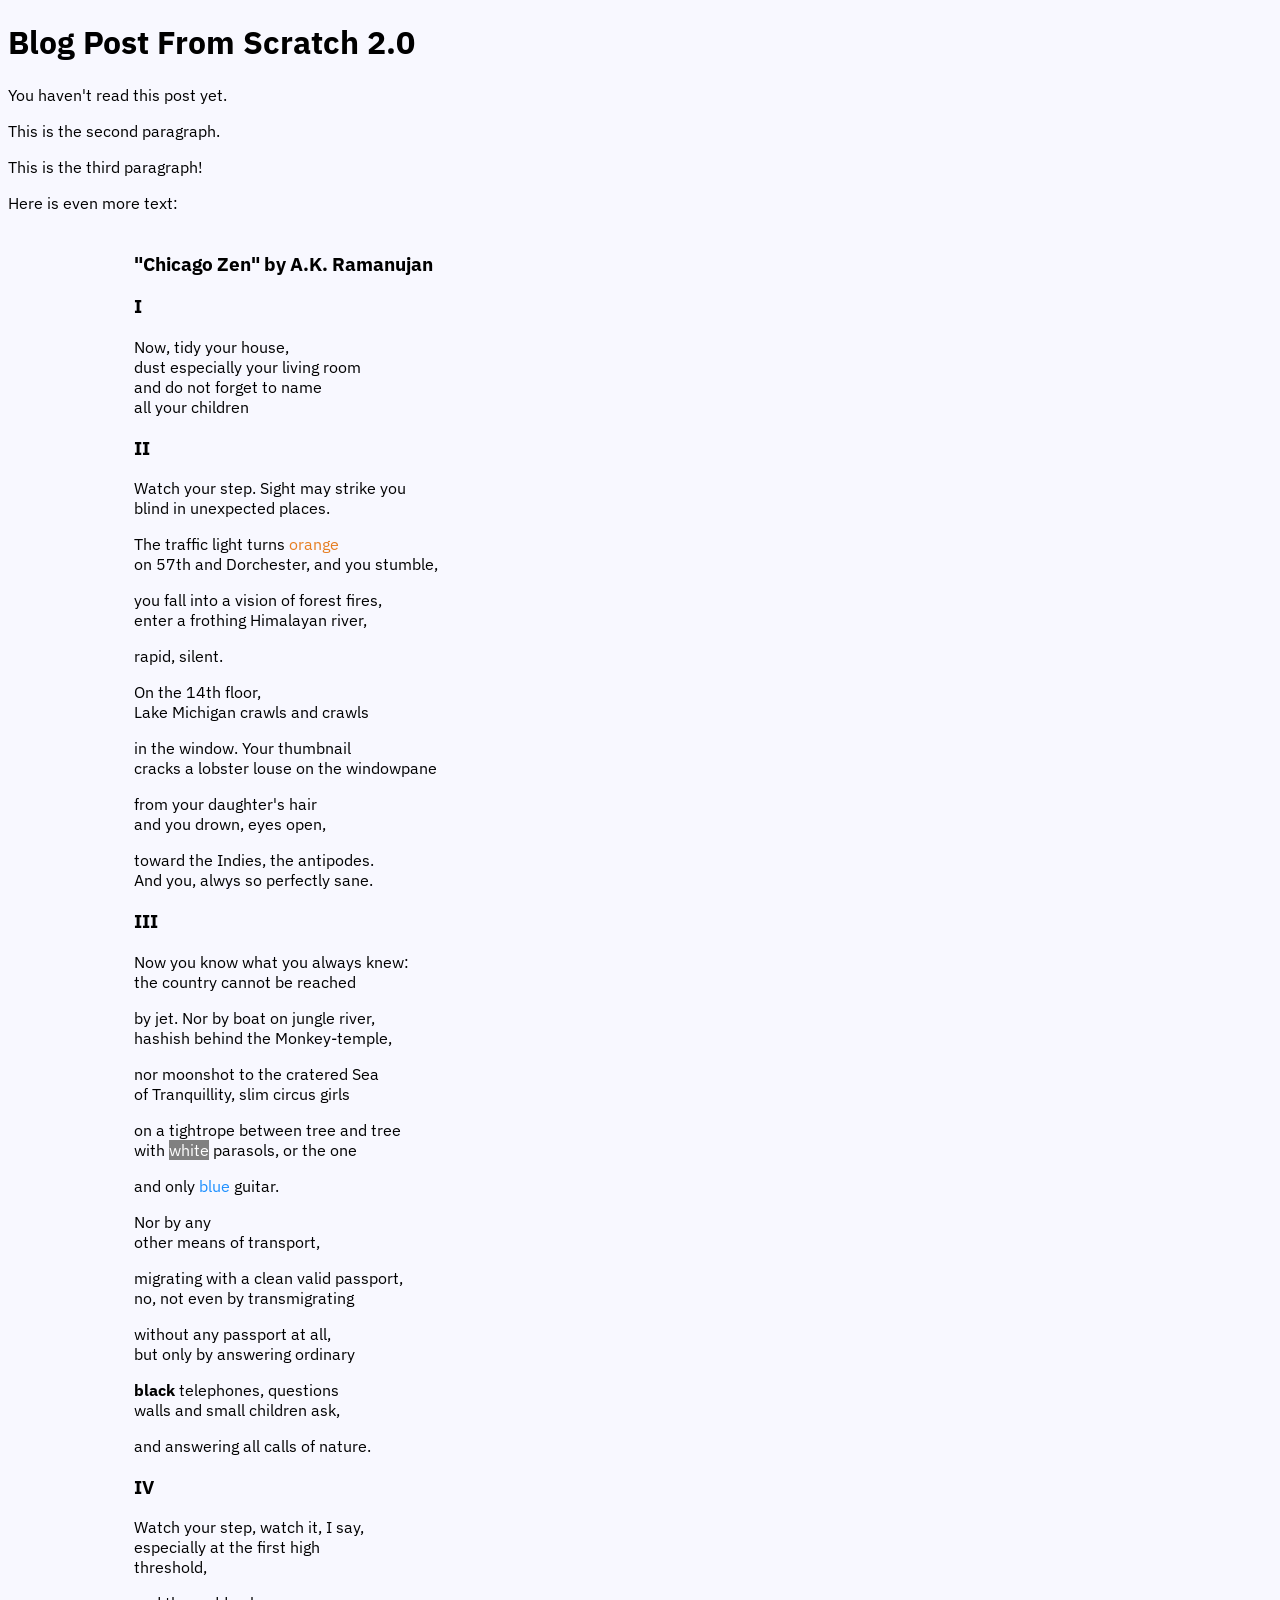
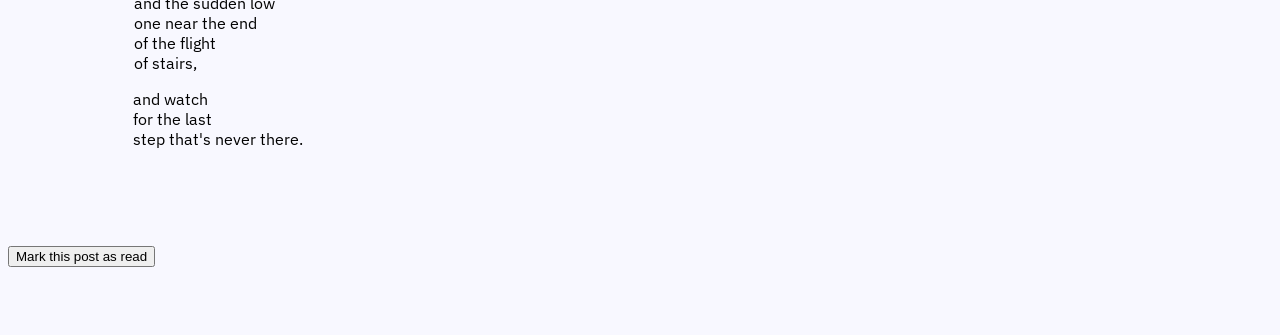
==== index.html @ 531e5d46 "fixing html" ====
<!DOCTYPE html>
<html>
  <head>
    <title>post from scratch</title>
    <meta charset="UTF-8">
    <link rel="stylesheet" href="\style.css">
    <link rel="stylesheet" href="https://fonts.googleapis.com/css?family=IBM+Plex+Sans">
    <link rel="stylesheet" href="https://fonts.googleapis.com/css?family=Roboto+Mono">
     <style>
      body {
        font-family: 'IBM Plex Sans', sans; 
      }
     </style>
  </head>
  <body class="background_color">

   <h1>Blog Post From Scratch 2.0</h1>

   <p id="dynamic_text01">You haven't read this post yet.</p>

   <p id="dynamic_text02"></p>

   <p>This is the second paragraph.</p>
    
   <p>This is the third paragraph!</p>

   <p>Here is even more text:</br></br></p>

   <h3 class="tab_dynamic">"Chicago Zen" by A.K. Ramanujan</h3>

   <h3 class="tab_dynamic">I</h3>

   <p class="tab_dynamic">Now, tidy your house,</br>
   dust especially your living room</br>
   and do not forget to name</br>
   all your children </p>

   <h3 class="tab_dynamic">II</h3>

   <p class="tab_dynamic">Watch your step. Sight may strike you</br>
   blind in unexpected places.</p>

   <p class="tab_dynamic">The traffic light turns <font color=#E67E22>orange</font></br>
   on 57th and Dorchester, and you stumble,</p>

   <p class="tab_dynamic">you fall into a vision of forest fires,</br> 
   enter a frothing Himalayan river,</p>

   <p class="tab_dynamic">rapid, silent.</p>

   <p class="tab_dynamic">On the 14th floor,</br>
   Lake Michigan crawls and crawls</p>

   <p class="tab_dynamic">in the window. Your thumbnail</br>
   cracks a lobster louse on the windowpane</p>

   <p class="tab_dynamic">from your daughter's hair</br>
   and you drown, eyes open,</p>

   <p class="tab_dynamic">toward the Indies, the antipodes.</br>
   And you, alwys so perfectly sane.</p>

   <h3 class="tab_dynamic">III</h3>

   <p class="tab_dynamic">Now you know what you always knew:</br>
   the country cannot be reached</p>

   <p class="tab_dynamic">by jet. Nor by boat on jungle river,</br>
   hashish behind the Monkey-temple,</p>

   <p class="tab_dynamic">nor moonshot to the cratered Sea</br>
   of Tranquillity, slim circus girls</p>

   <p class="tab_dynamic">on a tightrope between tree and tree</br>
   with <font style="background-color:gray;color:white;">white</font> parasols, or the one</p>

   <p class="tab_dynamic">and only <font color="dodgerblue">blue</font> guitar.</p>

   <p class="tab_dynamic">Nor by any</br>
   other means of transport,</p>

   <p class="tab_dynamic">migrating with a clean valid passport,</br>
   no, not even by transmigrating</p>

   <p class="tab_dynamic">without any passport at all,</br>
   but only by answering ordinary</p>

   <p class="tab_dynamic"><b>black</b> telephones, questions</br>
   walls and small children ask,</p>

   <p class="tab_dynamic">and answering all calls of nature.</p>

   <h3 class="tab_dynamic">IV</h3>

   <p class="tab_dynamic">Watch your step, watch it, I say,</br>
   especially at the first high</br>
   threshold,</p>

   <p class="tab_dynamic">and the sudden low</br>
   one near the end</br>
   of the flight</br>
   of stairs,</p>

   <p class="tab_static">and watch</br> 

   for the last</br>
   step that's never there.</p></br></br></br></br>

   <!-- In the paragraph above, I wanted to see if the .tab class would work as I expected, which was that it would resizing the indent constantly to 10% as I changed the window size. so, I renamed the .tab class to .tab_dynamic and created a new .tab_static, where .tab_static is measured in pixels. I found the number of pixels that matched 10% of my window size exactly when in fullscreen on my current computer. Now, you won't know that this paragraph has a hard-coded indent unless you look at this on a different screen size-->

   <button type="button" onclick="myFunction()">Mark this post as read</button>
   
   <script src="\script.js"></script>

   </br></br></br></br>

  </body>
</html>
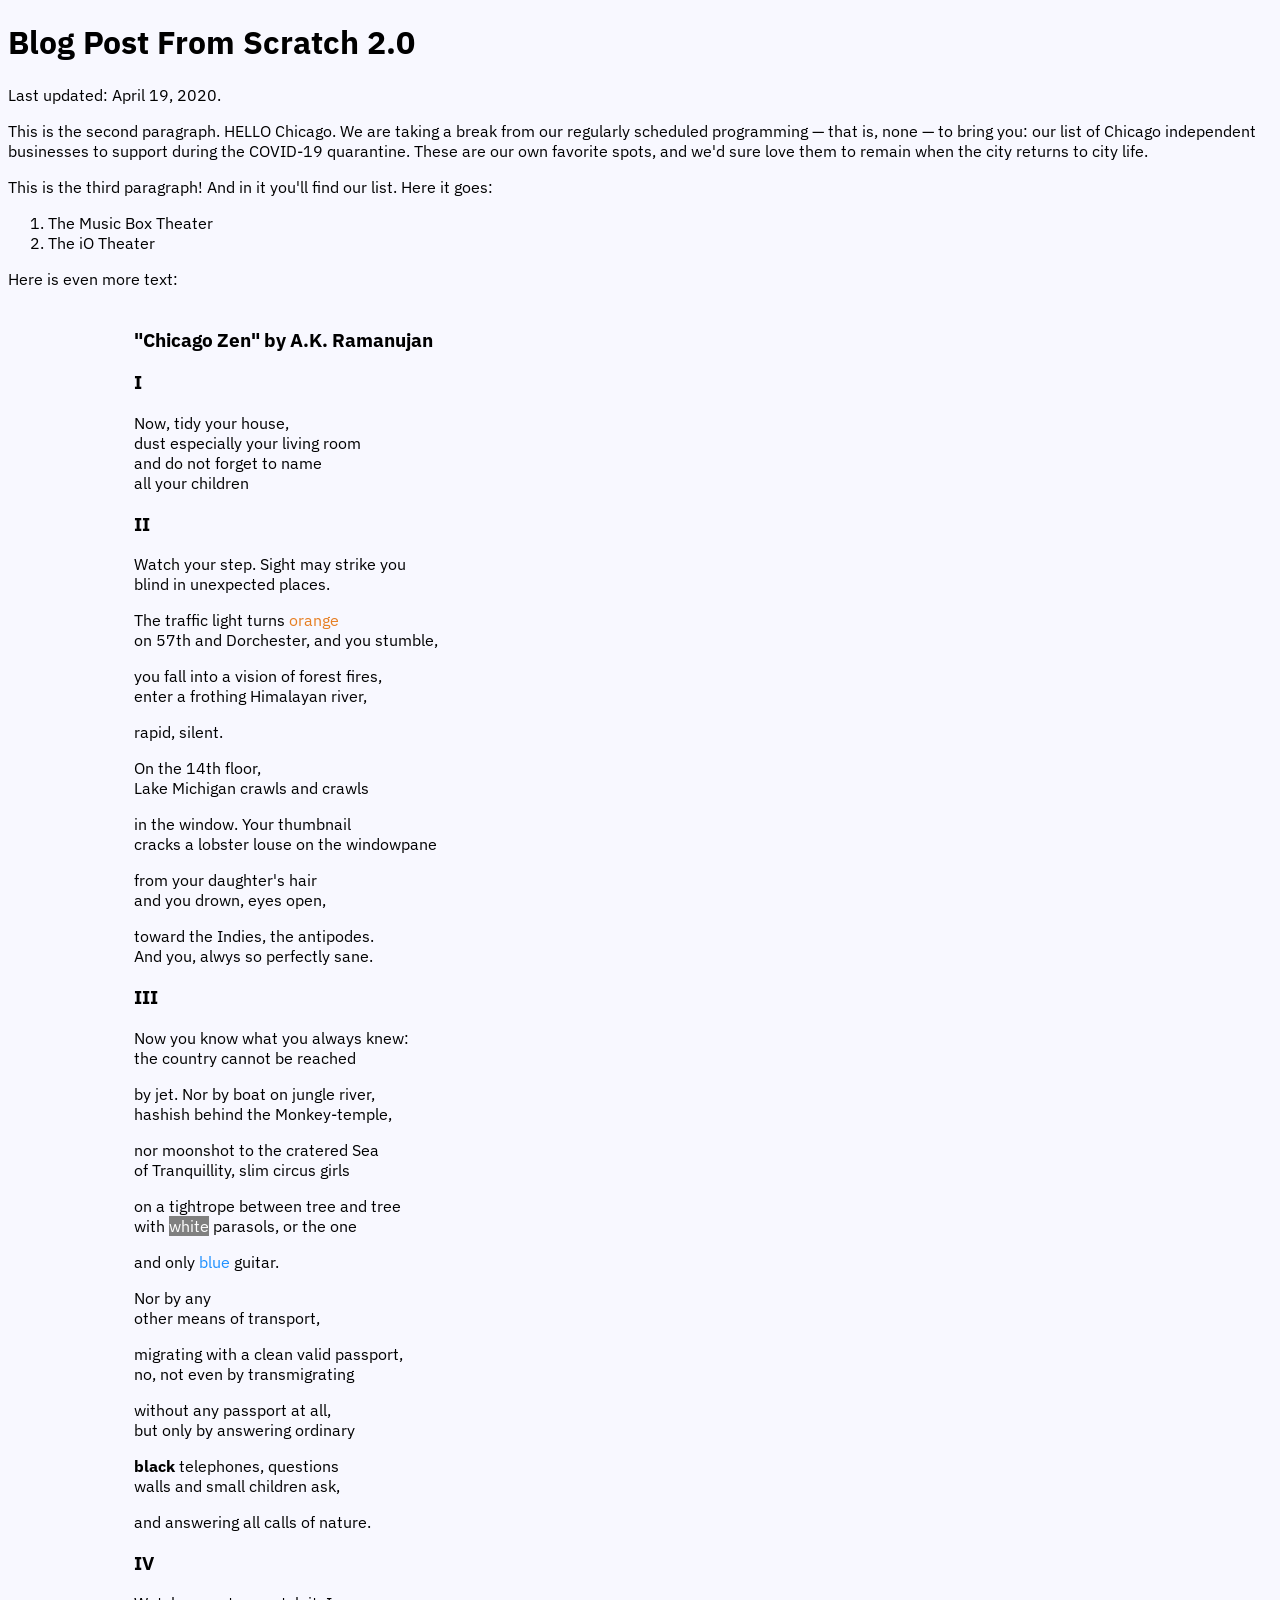
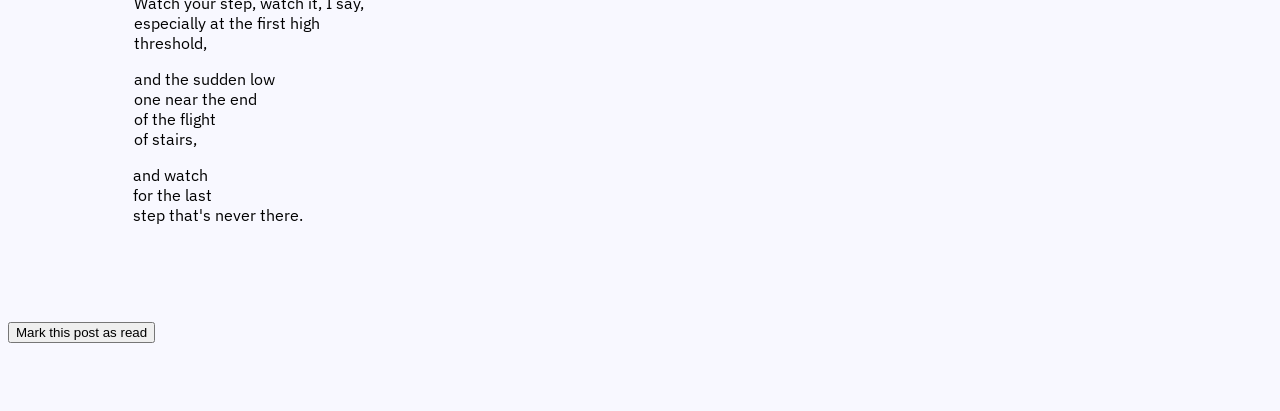
==== commit 1762fe18: "COVID list update 1 Added 'last updated' date as hard-coded text in the dynamic text for the js.  Be" ====
--- a/index.html
+++ b/index.html
@@ -16,13 +16,18 @@
 
    <h1>Blog Post From Scratch 2.0</h1>
 
-   <p id="dynamic_text01">You haven't read this post yet.</p>
+   <p id="dynamic_text01">Last updated: April 19, 2020.</p>
 
    <p id="dynamic_text02"></p>
 
-   <p>This is the second paragraph.</p>
+   <p>This is the second paragraph. HELLO Chicago. We are taking a break from our regularly scheduled programming &mdash; that is, none &mdash; to bring you: our list of Chicago independent businesses to support during the COVID-19 quarantine. These are our own favorite spots, and we'd sure love them to remain when the city returns to city life.</p>
     
-   <p>This is the third paragraph!</p>
+   <p>This is the third paragraph! And in it you'll find our list. Here it goes:</p>
+
+   <ol>
+     <li>The Music Box Theater</li>
+     <li>The iO Theater</li>
+   </ol>
 
    <p>Here is even more text:</br></br></p>
 
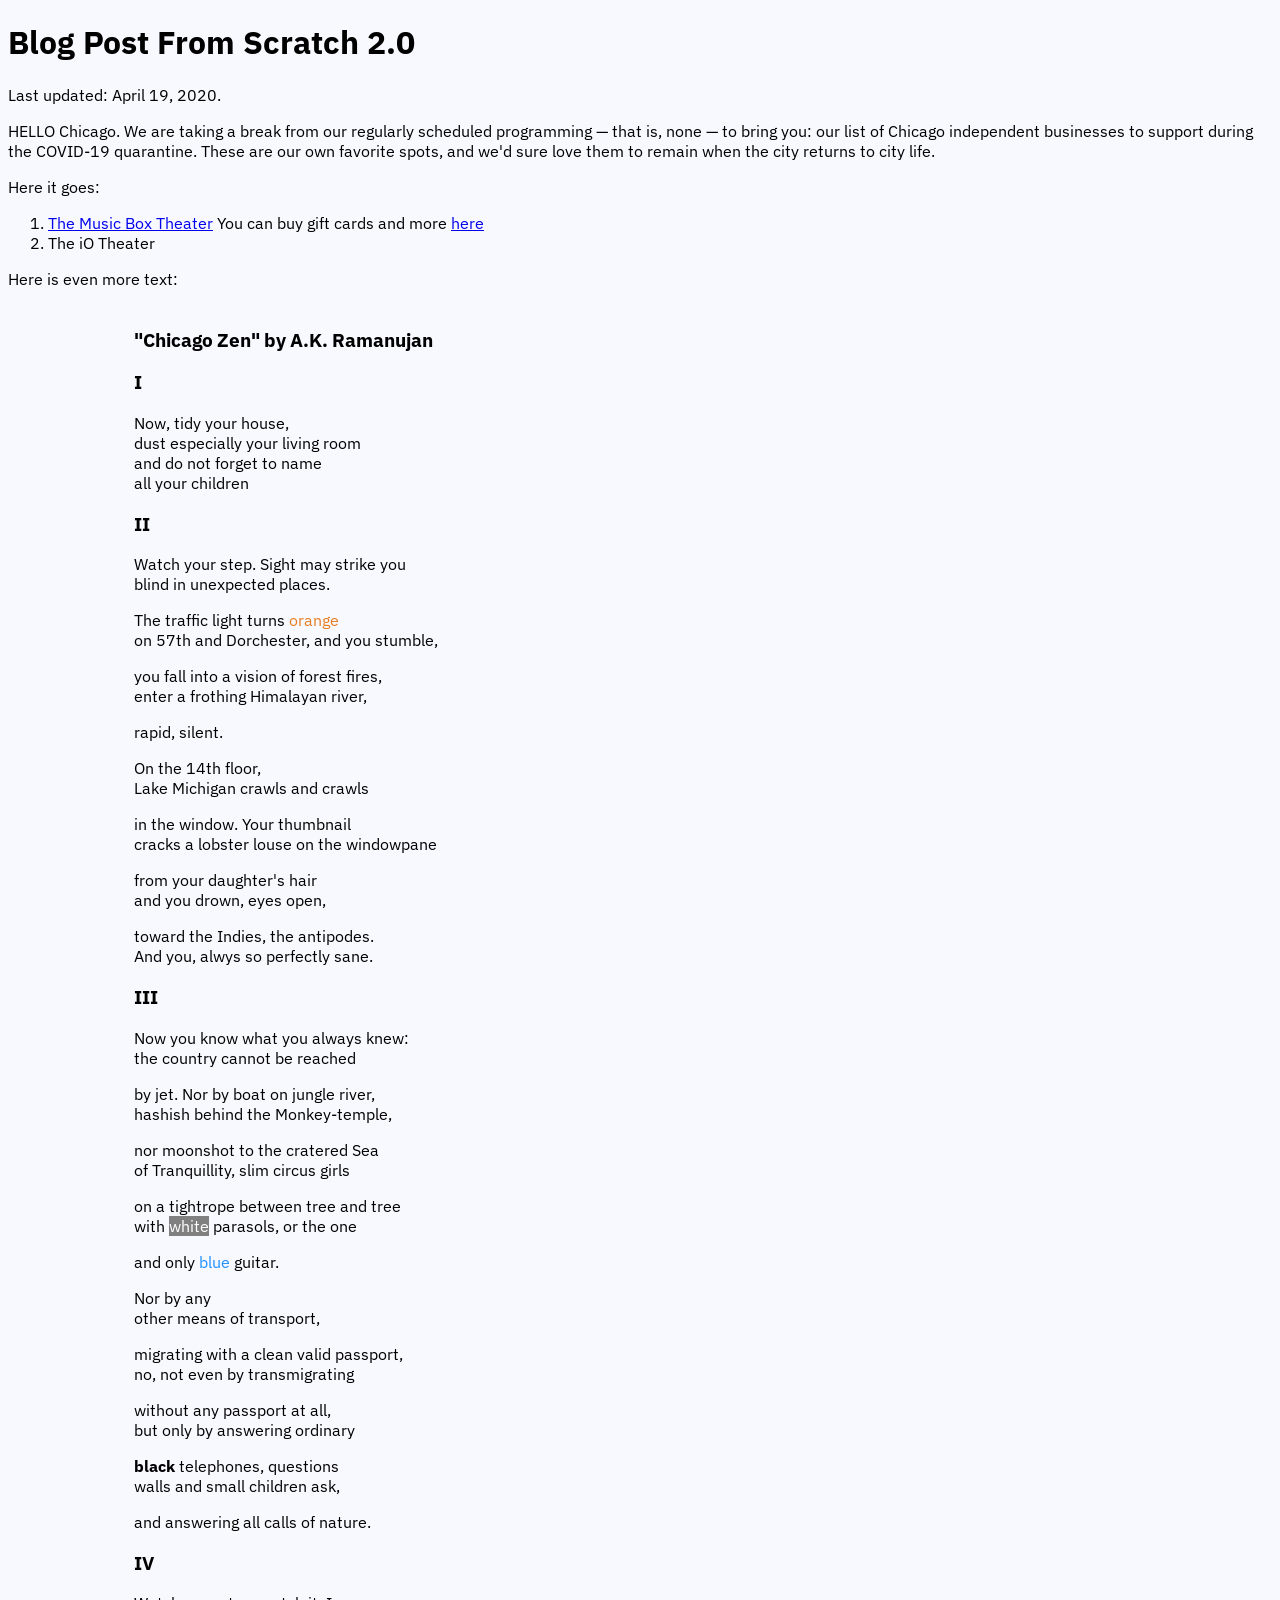
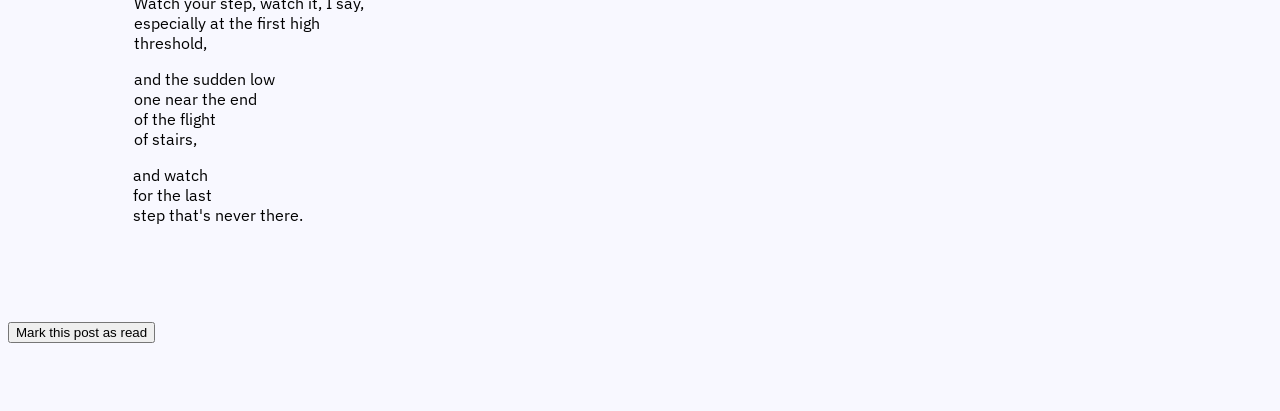
==== commit 7ec8946d: "Hyperlink First try at hyperlink." ====
--- a/index.html
+++ b/index.html
@@ -20,12 +20,12 @@
 
    <p id="dynamic_text02"></p>
 
-   <p>This is the second paragraph. HELLO Chicago. We are taking a break from our regularly scheduled programming &mdash; that is, none &mdash; to bring you: our list of Chicago independent businesses to support during the COVID-19 quarantine. These are our own favorite spots, and we'd sure love them to remain when the city returns to city life.</p>
+   <p>HELLO Chicago. We are taking a break from our regularly scheduled programming &mdash; that is, none &mdash; to bring you: our list of Chicago independent businesses to support during the COVID-19 quarantine. These are our own favorite spots, and we'd sure love them to remain when the city returns to city life.</p>
     
-   <p>This is the third paragraph! And in it you'll find our list. Here it goes:</p>
+   <p>Here it goes:</p>
 
    <ol>
-     <li>The Music Box Theater</li>
+     <li><a href="https://musicboxtheatre.com/">The Music Box Theater</a> You can buy gift cards and more <a href="https://musicboxtheatre.com/store">here</a></li>
      <li>The iO Theater</li>
    </ol>
 
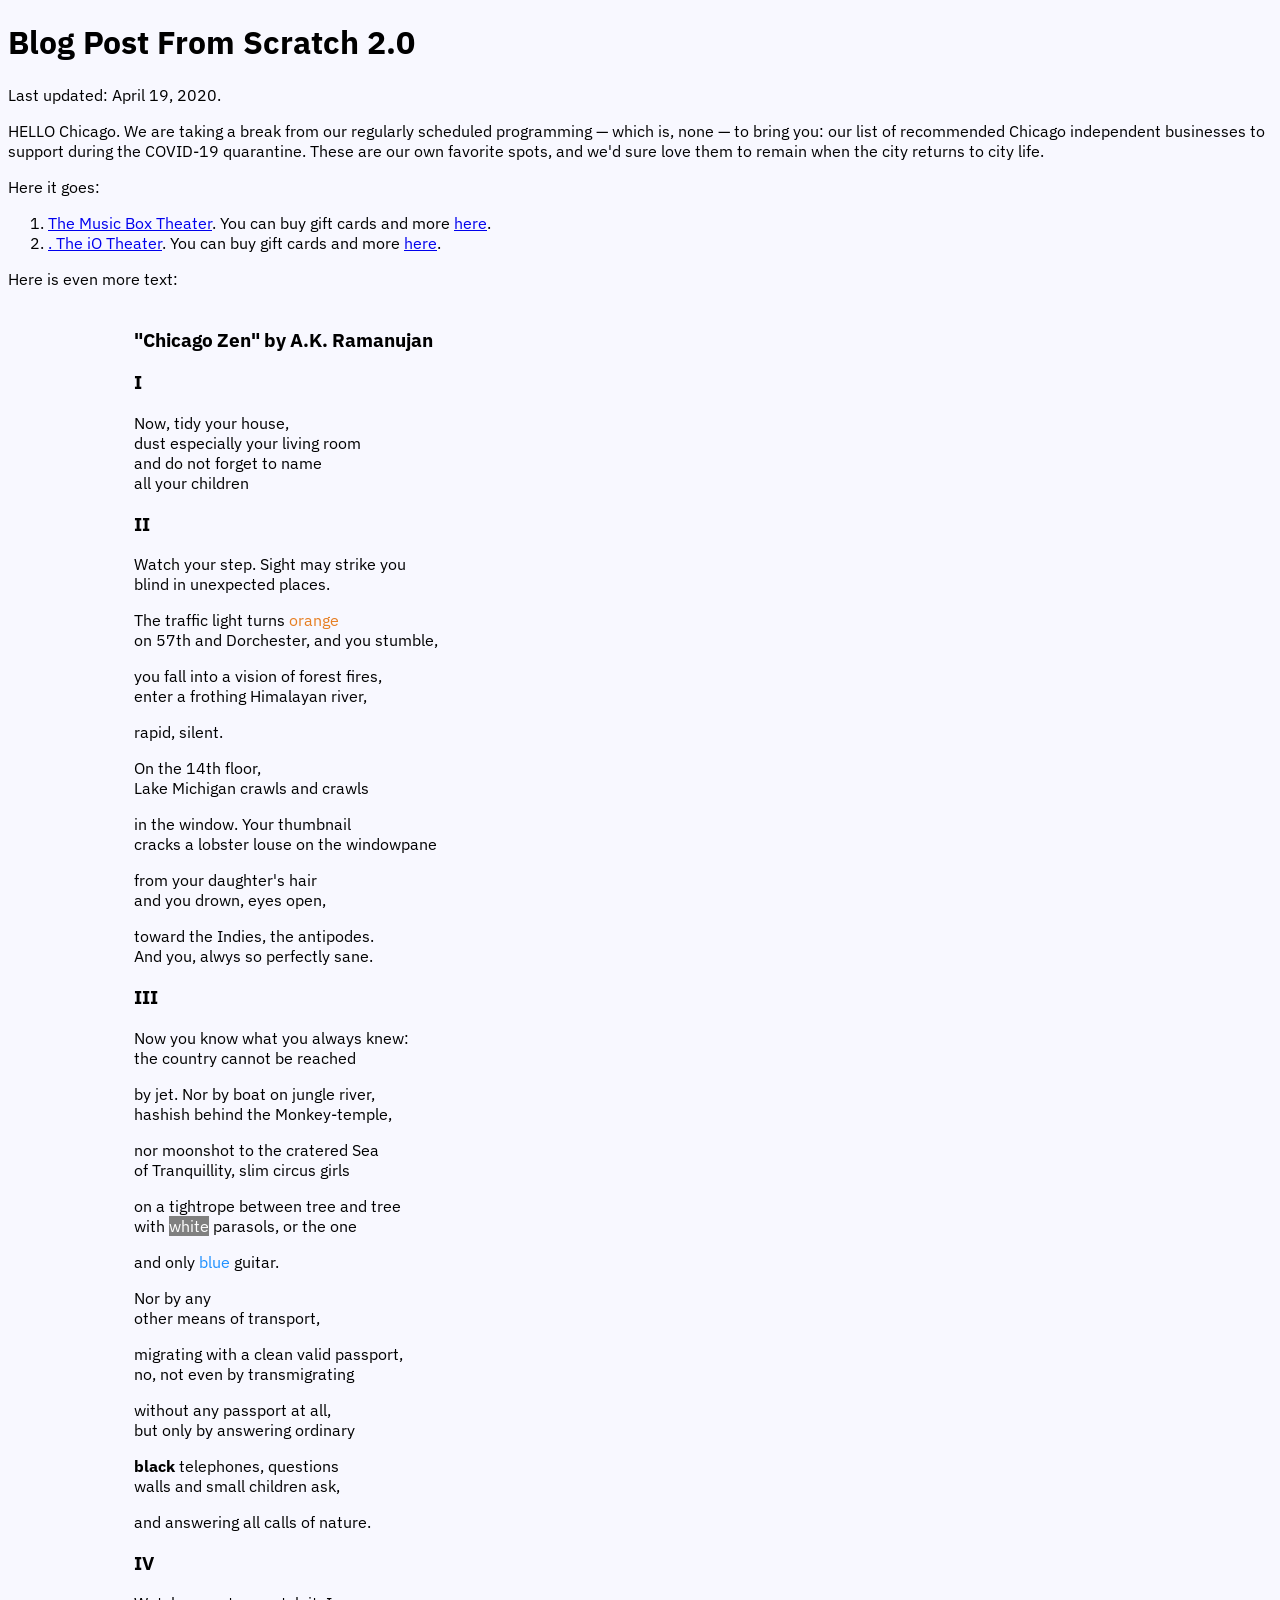
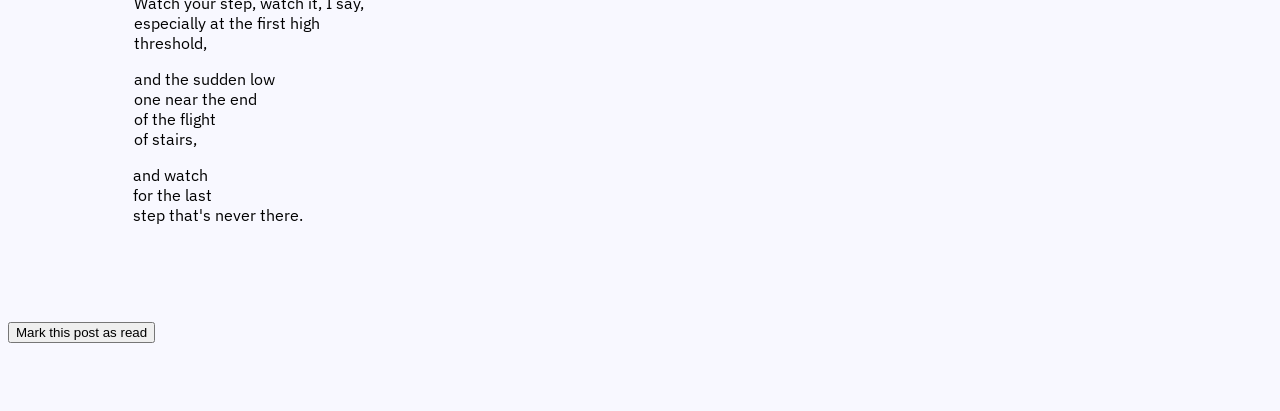
==== commit d19afd4f: "hyperlinks 2 Updated hyperlinks, punctuation, etc." ====
--- a/index.html
+++ b/index.html
@@ -20,13 +20,13 @@
 
    <p id="dynamic_text02"></p>
 
-   <p>HELLO Chicago. We are taking a break from our regularly scheduled programming &mdash; that is, none &mdash; to bring you: our list of Chicago independent businesses to support during the COVID-19 quarantine. These are our own favorite spots, and we'd sure love them to remain when the city returns to city life.</p>
+   <p>HELLO Chicago. We are taking a break from our regularly scheduled programming &mdash; which is, none &mdash; to bring you: our list of recommended Chicago independent businesses to support during the COVID-19 quarantine. These are our own favorite spots, and we'd sure love them to remain when the city returns to city life.</p>
     
    <p>Here it goes:</p>
 
    <ol>
-     <li><a href="https://musicboxtheatre.com/">The Music Box Theater</a> You can buy gift cards and more <a href="https://musicboxtheatre.com/store">here</a></li>
-     <li>The iO Theater</li>
+     <li><a href="https://musicboxtheatre.com/" target="_blank">The Music Box Theater</a>. You can buy gift cards and more <a href="https://musicboxtheatre.com/store" target="_blank">here</a>.</li>
+     <li><a href="https://www.ioimprov.com/" target="_blank">. The iO Theater</a>. You can buy gift cards and more <a href="https://shop.ioimprov.com/" target="_blank">here</a>.</li>
    </ol>
 
    <p>Here is even more text:</br></br></p>
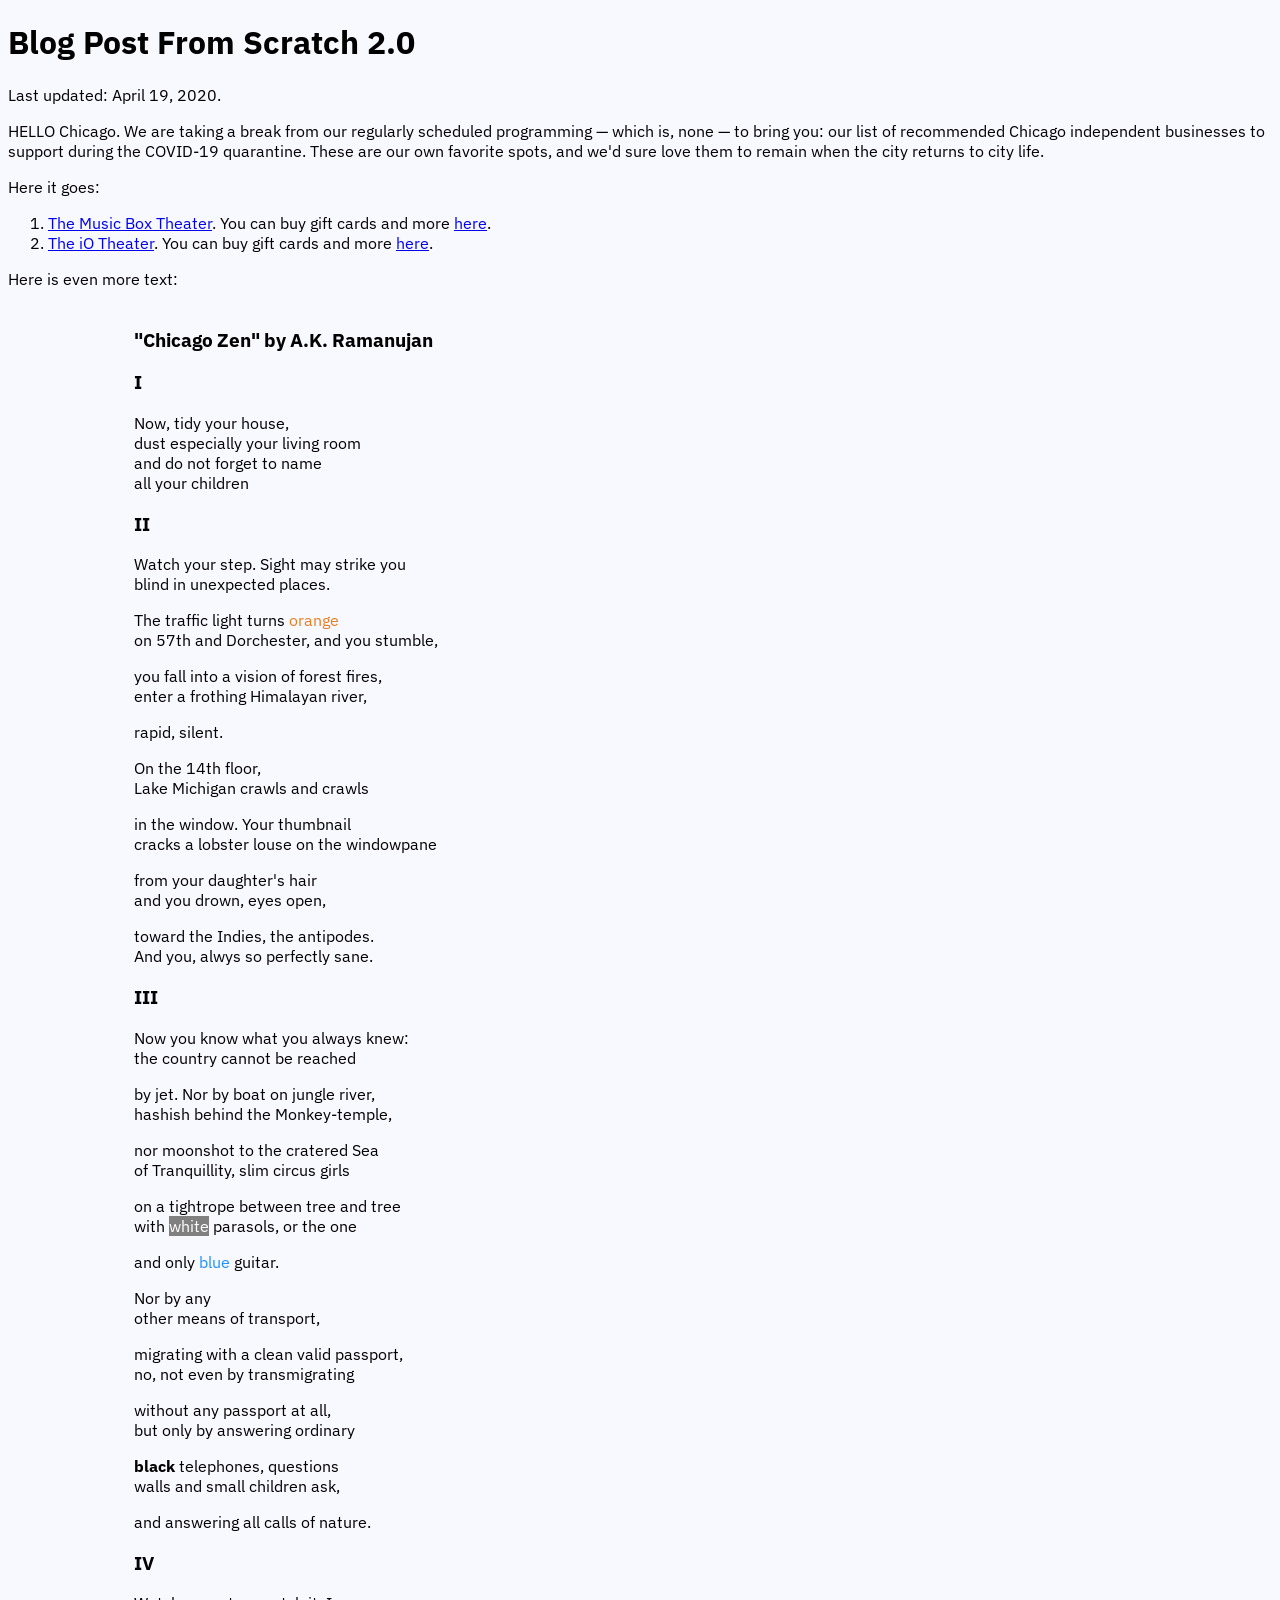
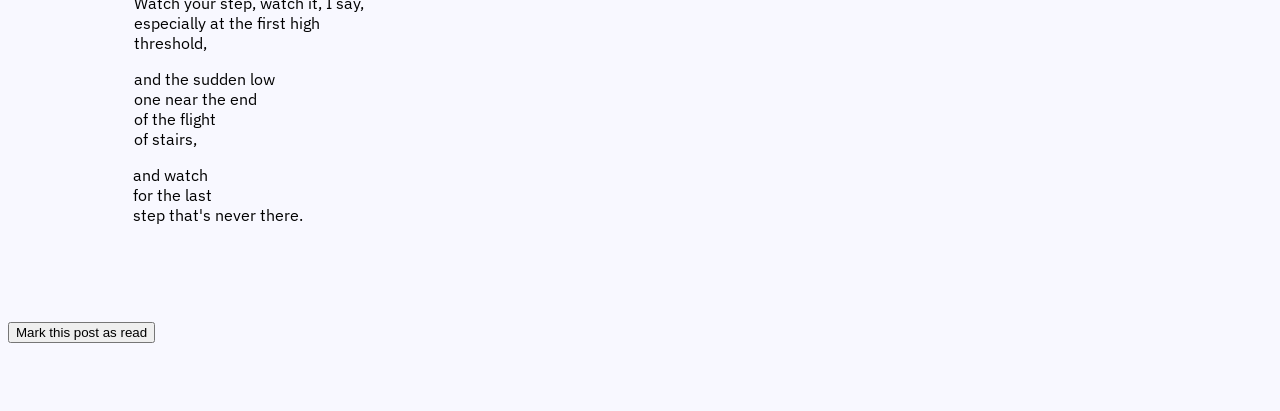
==== commit 12db971d: "hyperlinks 3 fixed punctuation." ====
--- a/index.html
+++ b/index.html
@@ -26,7 +26,7 @@
 
    <ol>
      <li><a href="https://musicboxtheatre.com/" target="_blank">The Music Box Theater</a>. You can buy gift cards and more <a href="https://musicboxtheatre.com/store" target="_blank">here</a>.</li>
-     <li><a href="https://www.ioimprov.com/" target="_blank">. The iO Theater</a>. You can buy gift cards and more <a href="https://shop.ioimprov.com/" target="_blank">here</a>.</li>
+     <li><a href="https://www.ioimprov.com/" target="_blank">The iO Theater</a>. You can buy gift cards and more <a href="https://shop.ioimprov.com/" target="_blank">here</a>.</li>
    </ol>
 
    <p>Here is even more text:</br></br></p>
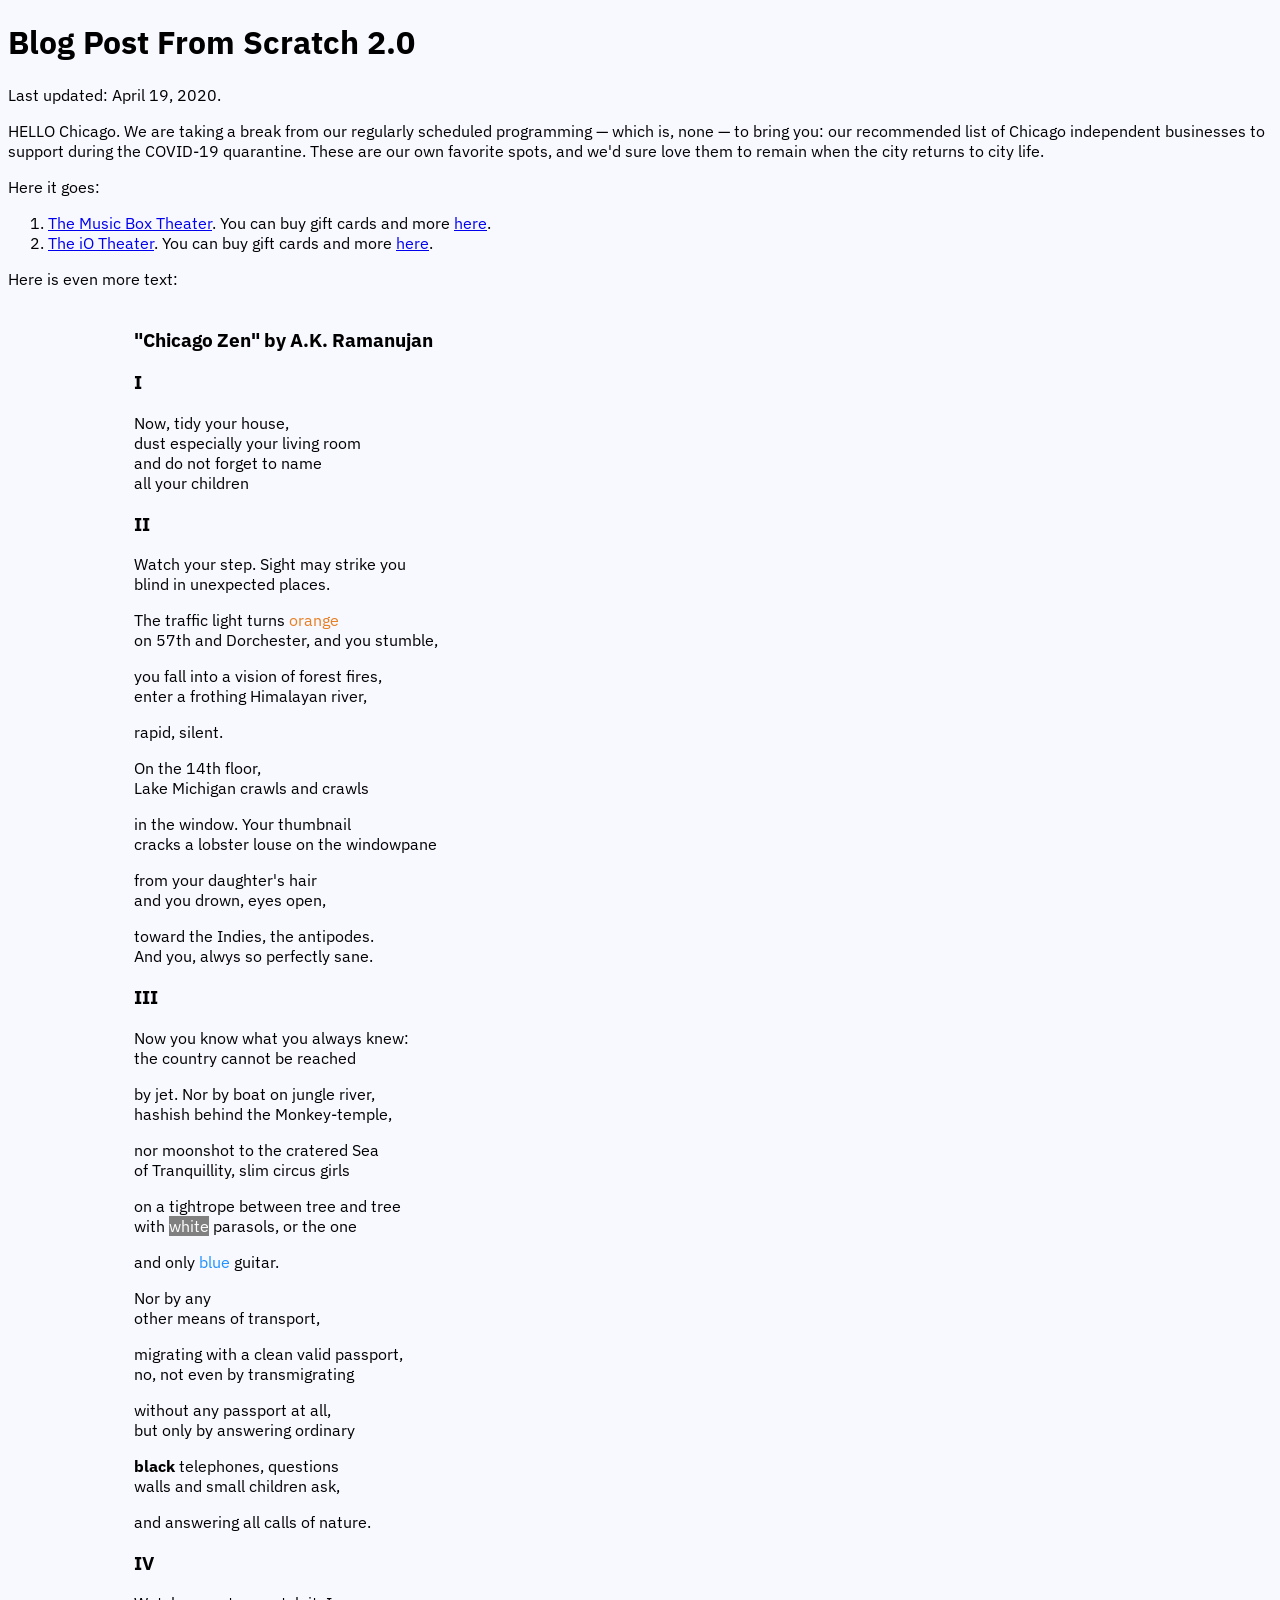
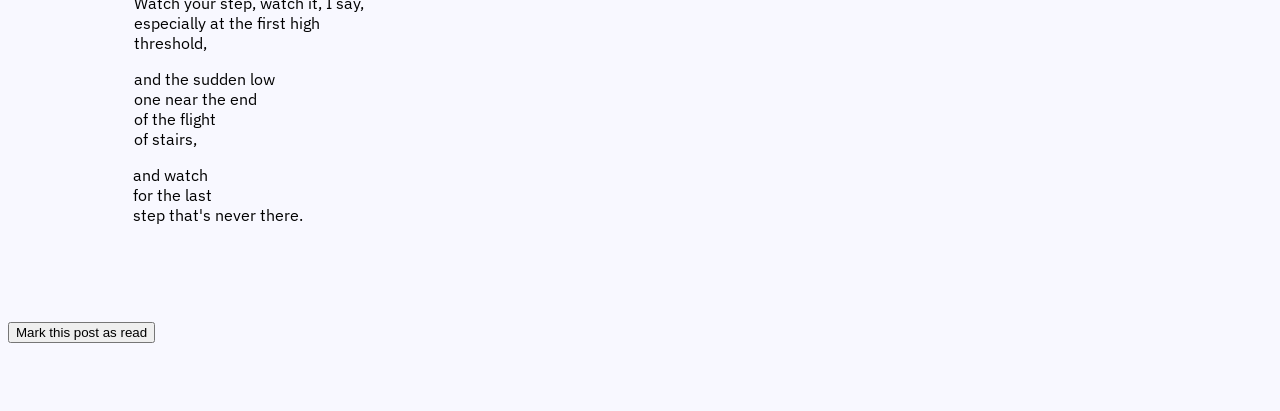
==== commit ebb84064: "typo fix ." ====
--- a/index.html
+++ b/index.html
@@ -20,7 +20,7 @@
 
    <p id="dynamic_text02"></p>
 
-   <p>HELLO Chicago. We are taking a break from our regularly scheduled programming &mdash; which is, none &mdash; to bring you: our list of recommended Chicago independent businesses to support during the COVID-19 quarantine. These are our own favorite spots, and we'd sure love them to remain when the city returns to city life.</p>
+   <p>HELLO Chicago. We are taking a break from our regularly scheduled programming &mdash; which is, none &mdash; to bring you: our recommended list of Chicago independent businesses to support during the COVID-19 quarantine. These are our own favorite spots, and we'd sure love them to remain when the city returns to city life.</p>
     
    <p>Here it goes:</p>
 
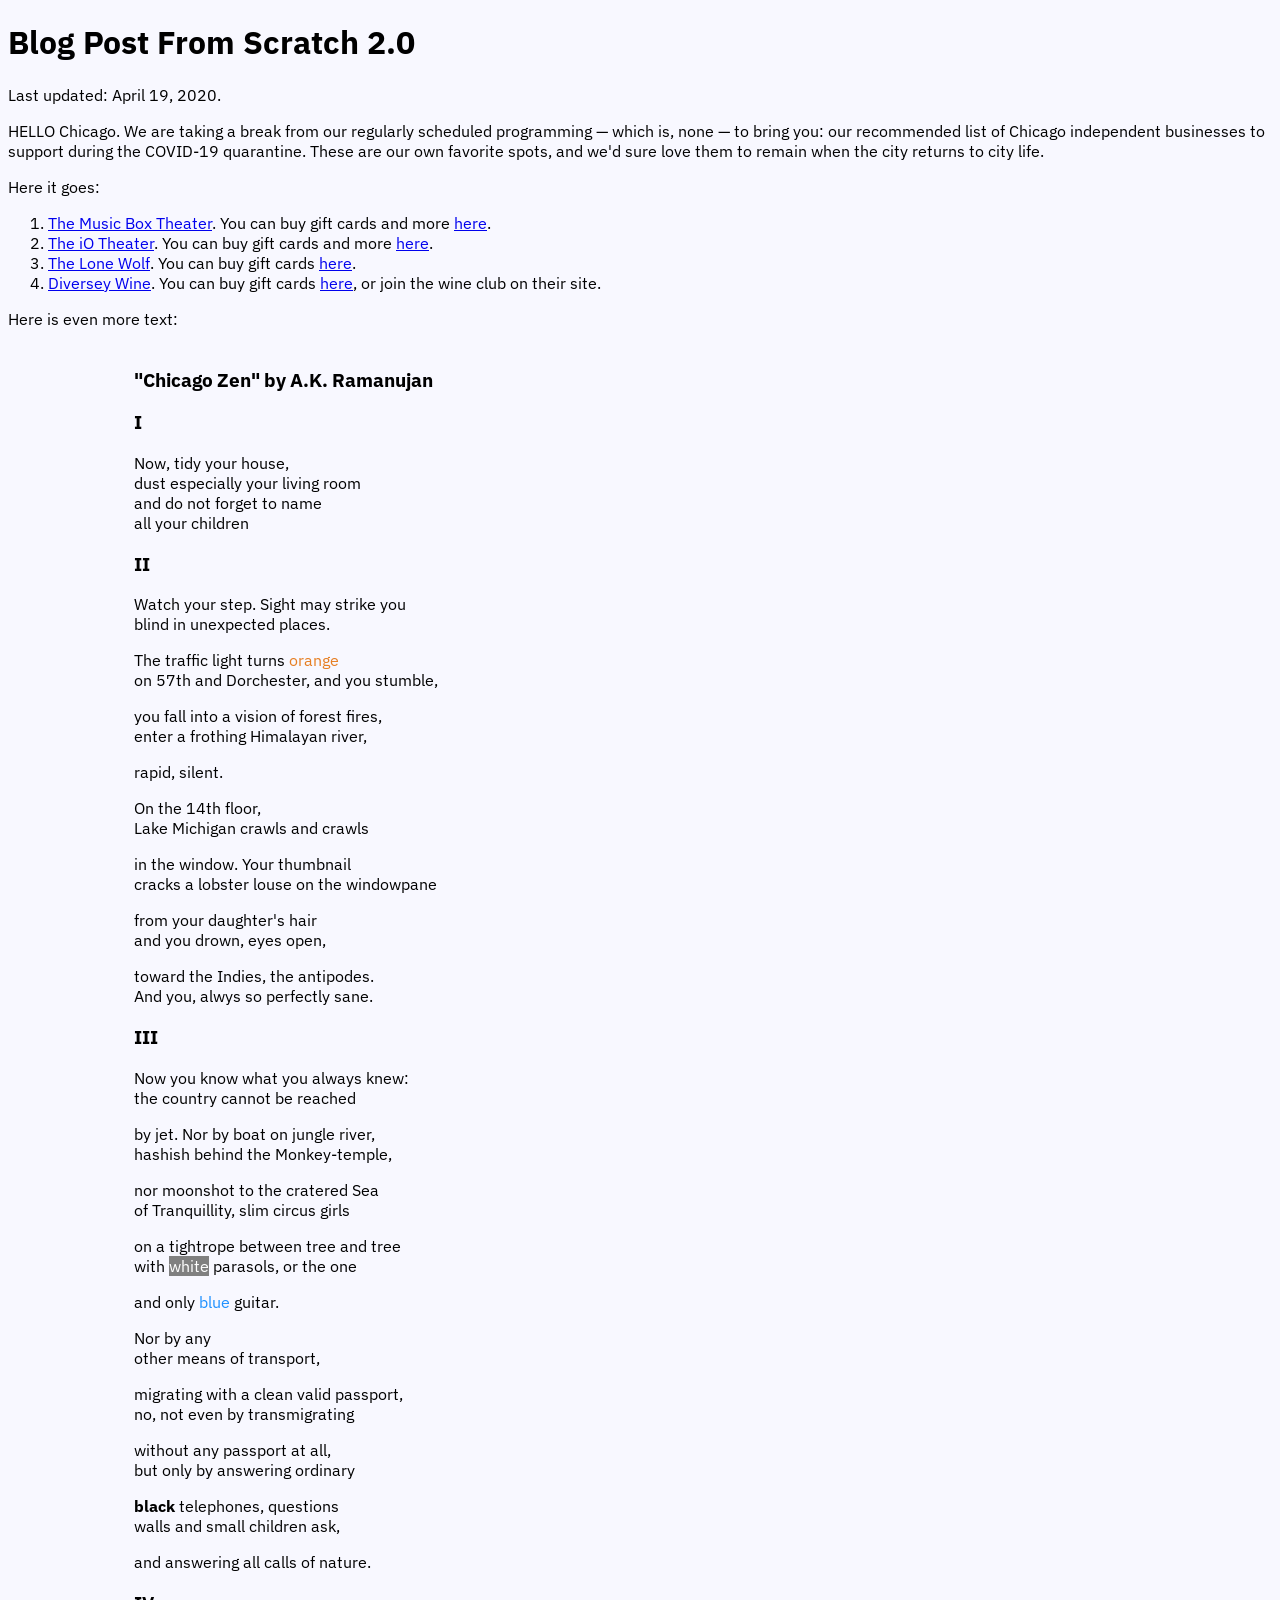
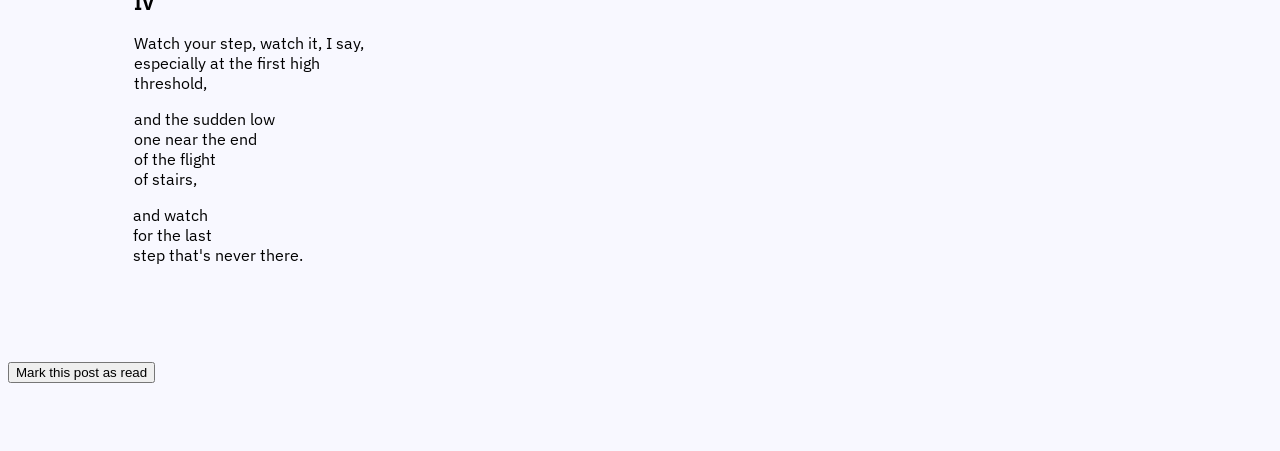
==== commit ce2e876d: "hyperlinks 4 added more links" ====
--- a/index.html
+++ b/index.html
@@ -27,6 +27,8 @@
    <ol>
      <li><a href="https://musicboxtheatre.com/" target="_blank">The Music Box Theater</a>. You can buy gift cards and more <a href="https://musicboxtheatre.com/store" target="_blank">here</a>.</li>
      <li><a href="https://www.ioimprov.com/" target="_blank">The iO Theater</a>. You can buy gift cards and more <a href="https://shop.ioimprov.com/" target="_blank">here</a>.</li>
+     <li><a href="https://www.lonewolftavern.com/" target="_blank">The Lone Wolf</a>. You can buy gift cards <a href="https://www.lonewolftavern.com/gift-cards" target="_blank">here</a>.</li>
+     <li><a href="https://www.diverseywine.com/" target="_blank">Diversey Wine</a>. You can buy gift cards <a href="https://squareup.com/gift/PZAP1QEMZ0AM4/order" target="_blank">here</a>, or join the wine club on their site.</li>
    </ol>
 
    <p>Here is even more text:</br></br></p>
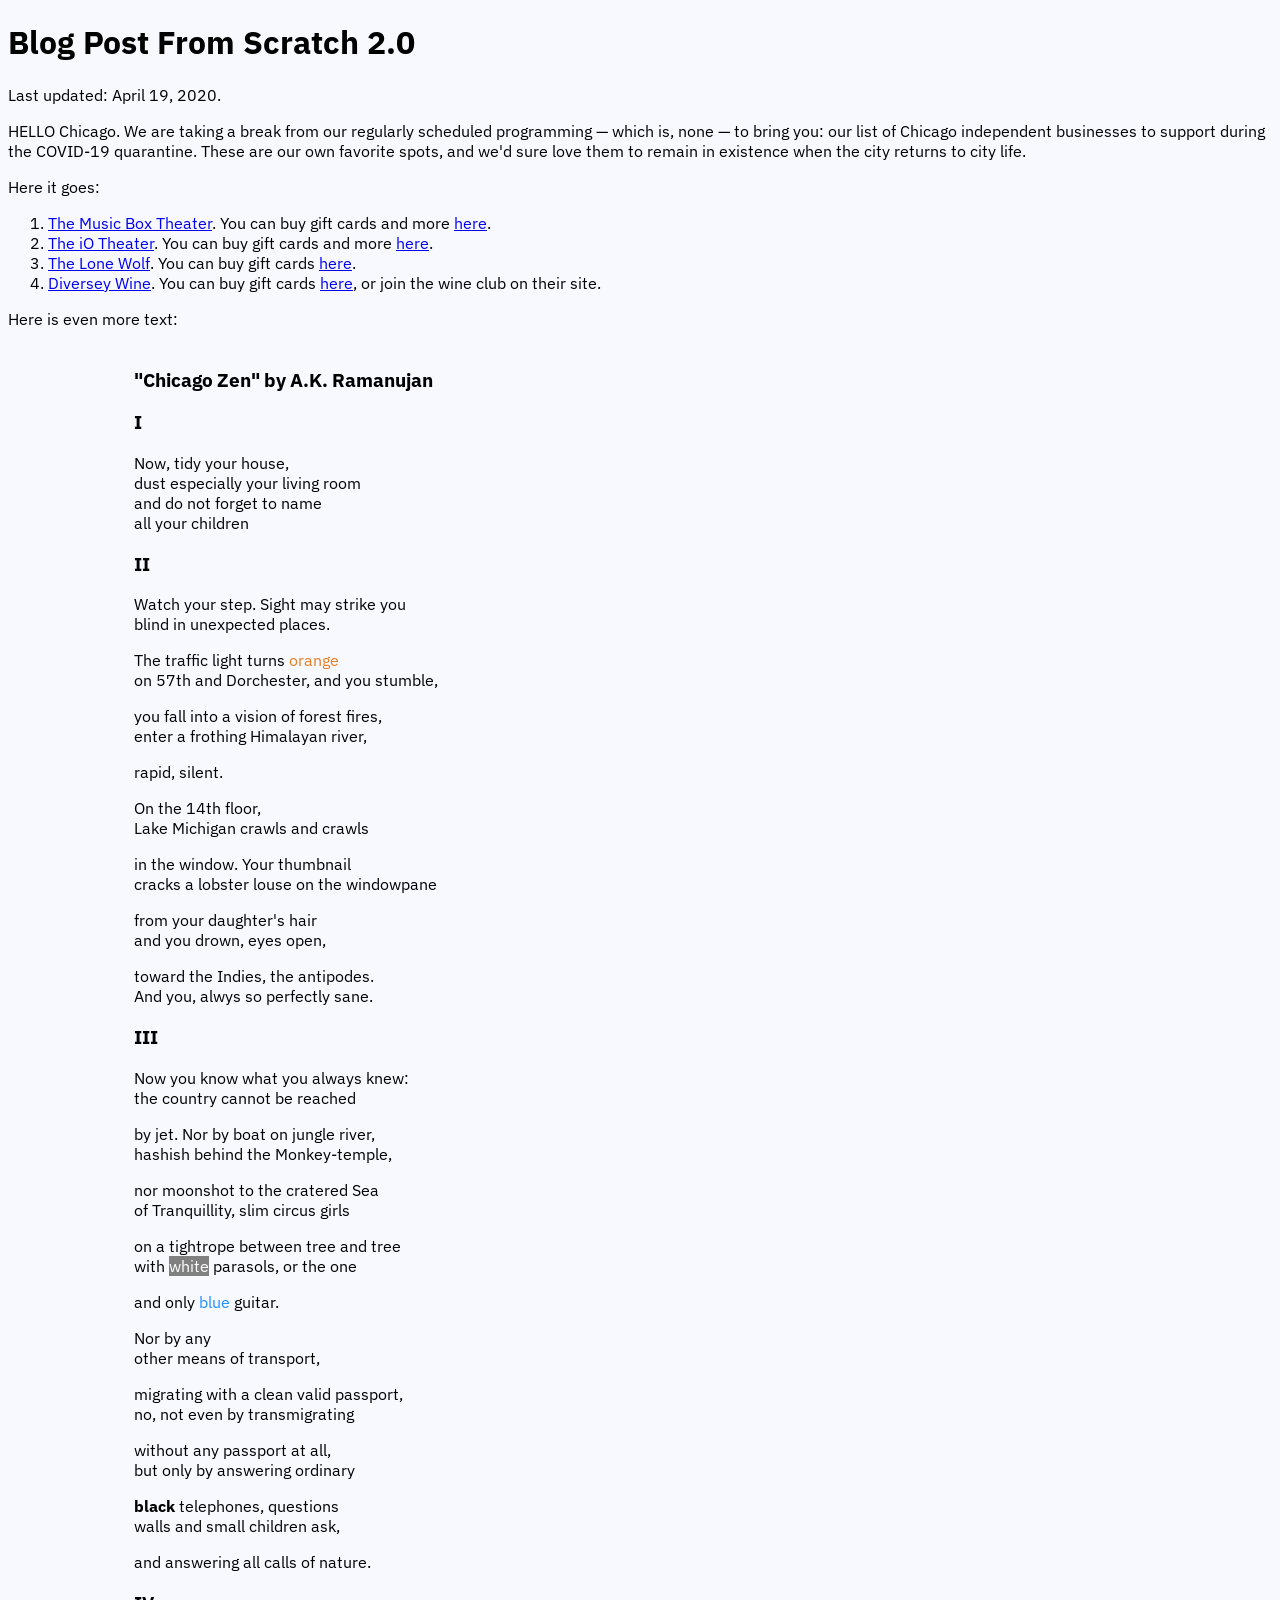
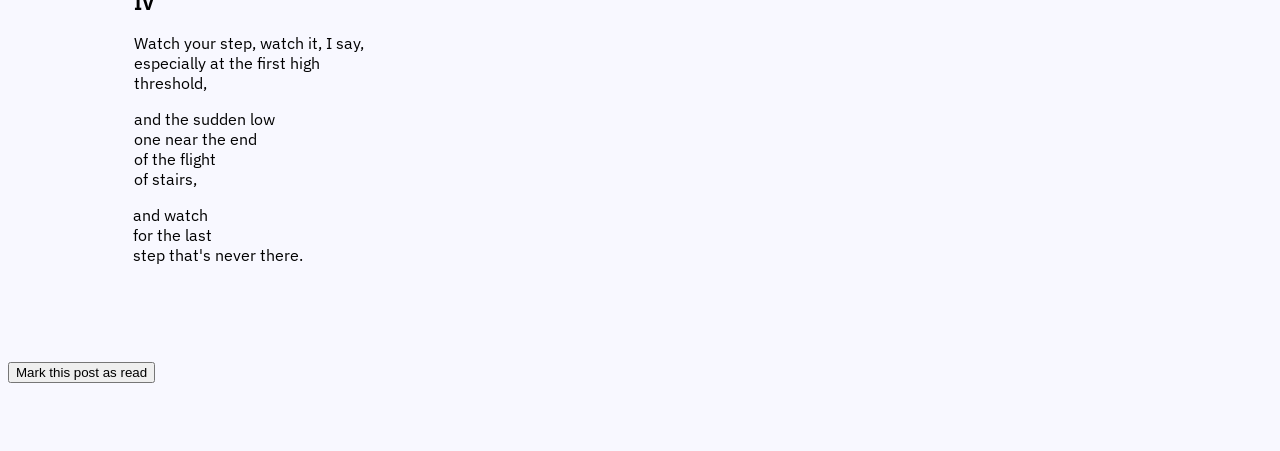
==== commit 0b9c9830: "Update index.html" ====
--- a/index.html
+++ b/index.html
@@ -20,7 +20,7 @@
 
    <p id="dynamic_text02"></p>
 
-   <p>HELLO Chicago. We are taking a break from our regularly scheduled programming &mdash; which is, none &mdash; to bring you: our recommended list of Chicago independent businesses to support during the COVID-19 quarantine. These are our own favorite spots, and we'd sure love them to remain when the city returns to city life.</p>
+   <p>HELLO Chicago. We are taking a break from our regularly scheduled programming &mdash; which is, none &mdash; to bring you: our list of Chicago independent businesses to support during the COVID-19 quarantine. These are our own favorite spots, and we'd sure love them to remain in existence when the city returns to city life.</p>
     
    <p>Here it goes:</p>
 
